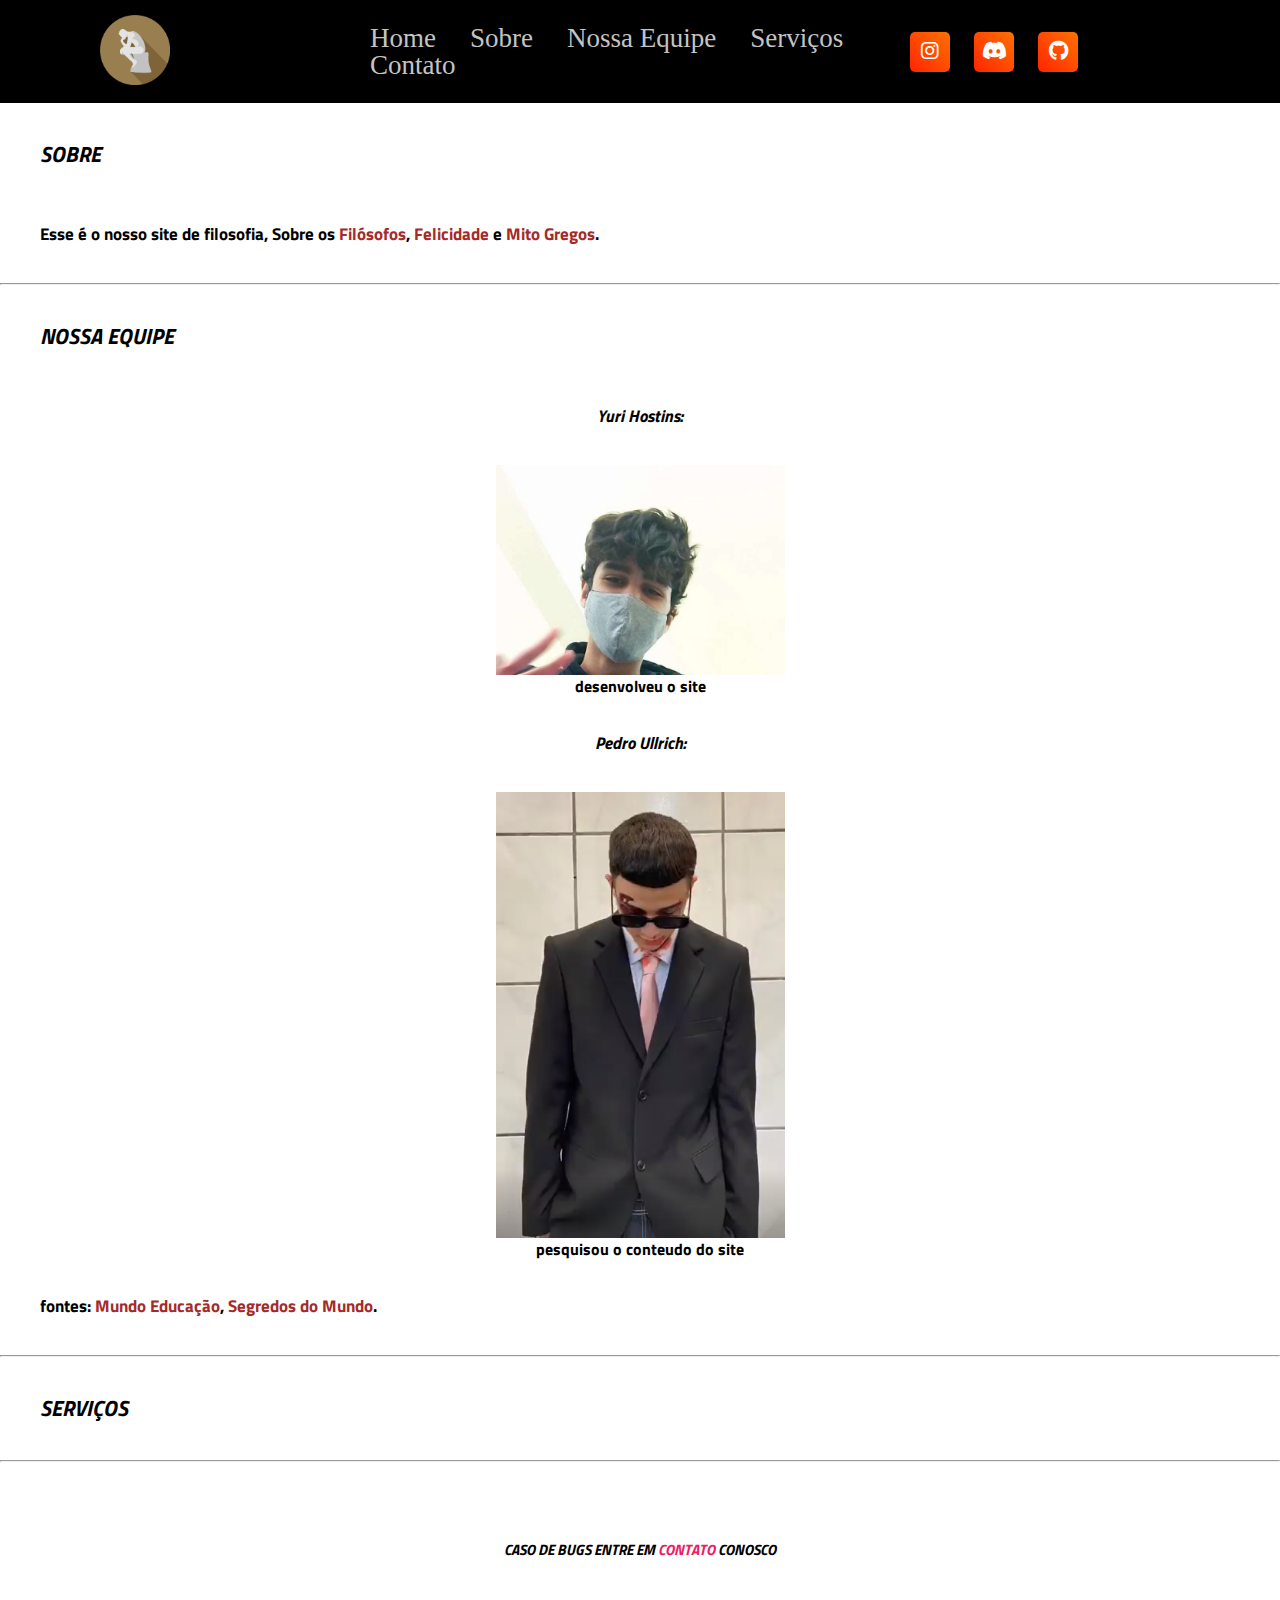
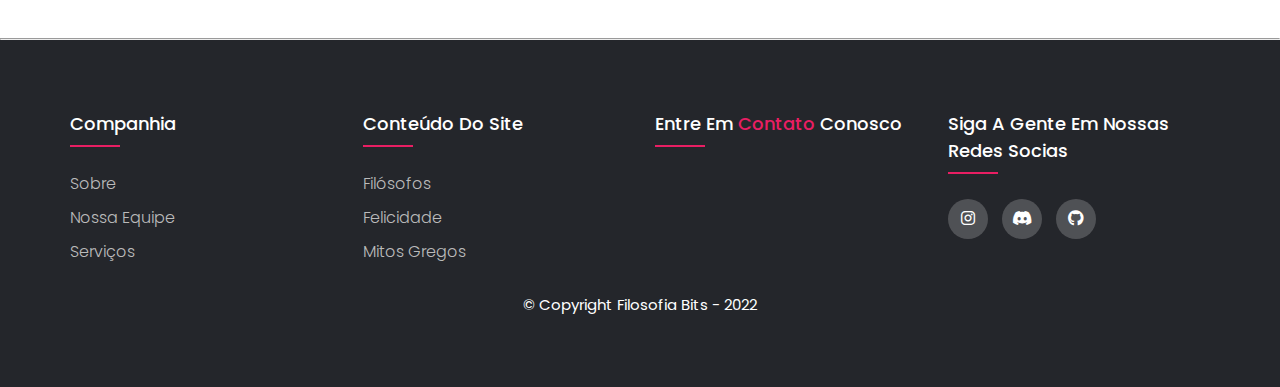
==== Filosofia Bits/html/Companhia.html @ 2c7fb13e "Add files via upload" ====
<!DOCTYPE html>
<html lang="pt-br">
    <head>
        <!--Tags Metas-->
        
        <meta charset="UTF-8">
        <meta name="viewport" content="width=device-width, initial-scale=1.0">
        <meta http-equiv="X-UA-Compatible" content="IE=edge">
		
		<!--Links-->

		<link rel="stylesheet" href="../css/loader/Preloader.css">
        <link rel="icon" type="image/x-icon" href="../img/favicon/favicon.png">
		<link rel="stylesheet" href="../css/reset.css">
        <link rel="stylesheet" href="../css/Companhia/navbar.css">
        <link rel="stylesheet" href="../css/Companhia/sobre.css">
		<link rel="stylesheet" href="../css/Companhia/equipe.css">
		<link rel="stylesheet" href="../css/Companhia/aviso.css">
        <link rel="stylesheet" href="../css/Companhia/rodape.css">
		<link rel="stylesheet" href="../css/responsivo/companhia/responsivo-navbar.css">
		<link rel="stylesheet" href="../css/back_to_top/back-top.css">
		<link href="https://fonts.googleapis.com/css?family=Montserrat&display=swap" rel="stylesheet">
		<link rel="stylesheet" href="https://cdnjs.cloudflare.com/ajax/libs/font-awesome/6.0.0/css/all.min.css">

		 <!--Título-->
		 <title>Companhia | Filosofia Bits</title>
	</head>
	<body>

        <!-- header -->

        <header class="cabecalho">
            <div class="container">
                <div class="logo"><img class="img-logo" title="logotipo da Filosofia Bits" src="../img/logo.png"></div>
                <div class="menu">
                    <nav class="navigation-navbar">
                        <a class="link-navbar" href="../index.html">home</a>
                        <a class="link-navbar" href="#sobre">sobre</a>
                        <a class="link-navbar" href="#equipe">nossa equipe</a>
                        <a class="link-navbar" href="#servicos">serviços</a>
                        <a class="link-navbar" href="contato.html">contato</a>
                    </nav>
                </div>
    
                <div class="social">
                    <button class="botao-redesocial"><a target="_blank" href="https://www.instagram.com/dev.yuri21/"><i class="fa-brands fa-instagram"></i></a></button>
                    <button title="Servidor do discord" class="botao-redesocial"><a target="_blank" href="https://discord.gg/HM6gBczgXX"><i class="fa-brands fa-discord"></i></a></button>
                    <button class="botao-redesocial"><a target="_blank" href="https://github.com/Yuri-Hostins"><i class="fa-brands fa-github"></i></a></button>
                </div>
				
					
				<section class="">
					<div id="main_contato">
						<div id="content">
				
							<span class="slide_companhia">
								<a class="link_hamburguer" href="#" onClick="openSlideMenu()">
								<i class="fas fa-bars"></i>
								</a>
								
							</span>
					
							<div id="menu" class="nav_hamburguer">
								<a href="#" class="close link_hamburguer" onClick="closeSlideMenu()">
								<i class="fas fa-times"></i>oi</a>
								<a class="link_hamburguer" href="../index.html"><strong>home</strong></a>
                        		<a class="link_hamburguer" href="Filosofos.html"><strong>filosofos</strong></a>
                        		<a class="link_hamburguer" href="felicidade.html"><strong>felicidade</strong></a>
                        		<a class="link_hamburguer" href="mitos_gregos.html"><strong>mitos gregos</strong></a>
                        		<a class="link_hamburguer" href="contato.html"><strong>contato</strong></a>
							</div>
						</div>
					</div>
				</section>	
				
				
            </div>
        </header>   

        <section id="sobre">
            <div>
                <h2 class="titulo-principal"><strong><em>Sobre</em></strong></h2>
                <p class="texto_sobre"><strong>Esse é o nosso site de filosofia, Sobre os <a class="link" href="Filosofos.html"> Filósofos</a>, <a class="link" href="felicidade.html"> Felicidade</a> e <a class="link" href="mitos_gregos.html">Mito Gregos</a>.</strong></p>
            </div>
		</section>
			
			<hr>
		<section id="equipe">
            <div>
                <h2 class="titulo-principal"><strong><em>Nossa Equipe</em></strong></h2>
				
				<div class="imagem">
					<p class="texto_equipe"><strong><em>Yuri Hostins:</em></strong></p>
					<figure>
						<img src="../img/yuri.png" width="289" alt="Yuri Hostins, Aluno do Cedup Herman Hering - 2022">
						<figcaption><strong>desenvolveu o site</strong></figcaption>
					</figure>	
				</div>


				<div class="imagem">
					<p class="texto_equipe"><strong><em>Pedro Ullrich:</em></strong></p>
					<figure>
						<img src="../img/pedro.png" alt="Pedro Ullrich, Aluno do Cedup Herman Hering - 2022">
						<figcaption><strong>pesquisou o conteudo do site</strong></figcaption>
					</figure>	
				</div>
				
				<p class="fontes"><strong>fontes: <a class="link" target="_blank" href="https://mundoeducacao.uol.com.br">Mundo Educação</a>,<a class="link" target="_blank" href="https://segredosdomundo.r7.com"> Segredos do Mundo</a>.</strong></p>

			</div>
		</section>
			
			<hr>
		
		<section id="servicos">
            <div>
                <h2 class="titulo-principal"><strong><em>Serviços</em></strong></h2>
            </div>

			<p></p>

        </section>

		<hr>
		
		<div>
			<h4 class="titulo-aviso"><strong><em>Caso de bugs entre em <a class="contato-link" href="contato.html">contato</a> conosco</em></strong></h4>
		</div>

		<hr>

        <footer class="footer">
			<div class="container-footer">
				<div class="row-footer">
					<div class="footer-col">
						<h4 class="titulo-footer">Companhia</h4>
						<ul class="list-footer">
							<li class="item-footer"><a class="link-footer" href="Companhia.html">sobre</a></li>
							<li class="item-footer"><a class="link-footer" href="Companhia.html">nossa equipe</a></li>
							<li class="item-footer"><a class="link-footer" href="Companhia.html">serviços</a></li>
						</ul>
					</div>
					<div class="footer-col">
						<h4 class="titulo-footer">Conteúdo do Site</h4>
						<ul class="list-footer">
							<li class="item-footer"><a class="link-footer" href="Filosofos.html">Filósofos</a></li>
							<li class="item-footer"><a class="link-footer" href="felicidade.html">Felicidade</a></li>
							<li class="item-footer"><a class="link-footer" href="mitos_gregos.html">Mitos Gregos</a></li>
						</ul>
					</div>
					<div class="footer-col">
						<h4 class="titulo-footer">Entre em <a class="contato-link" href="contato.html">contato</a> conosco</h4>
					</div>
					<div class="footer-col">
						<h4 class="titulo-footer">Siga a gente em nossas redes socias</h4>
						<div class="social-links">
							<a class="link-footer" target="_blank" href="https://www.instagram.com/dev.yuri21/"><i class="fab fa-instagram"></i></a>
							<a class="link-footer" target="_blank" href="https://discord.gg/HM6gBczgXX"><i class="fab fa-discord"></i></a>
							<a class="link-footer" target="_blank" href="https://github.com/Yuri-Hostins"><i class="fab fa-github"></i></a>
						</div>
					</div>
				</div>				
				<address>
					<p class="copyright">&copy; Copyright Filosofia Bits - 2022</p>
				</address>
			</div>
	   </footer>

        <!-- início do preloader -->
		
        <div id="preloader">
			<div class="inner">
			<!-- HTML DA ANIMAÇÃO MUITO LOUCA DO SEU PRELOADER! -->
			<div class="bolas">
				<div></div>
				<div></div>
				<div></div>                    
			</div>
			</div>
		</div>
		
        <!-- fim do preloader -->

        <script src="../js/navbar-companhia.js"></script>
		<script src="../js/preloader.js"></script>
    </body>
</html>
---- Filosofia Bits/css/loader/Preloader.css ----
/* ini: Preloader */
 
 #preloader {
    position:fixed;
    top:0;
    left:0;
    right:0;
    bottom:0;
    background-color:#F27620; /* cor do background que vai ocupar o body */
    z-index:999; /* z-index para jogar para frente e sobrepor tudo */
}

#preloader .inner {
    position: absolute;
    top: 50%; /* centralizar a parte interna do preload (onde fica a animação)*/
    left: 50%;
    transform: translate(-50%, -50%);  
}

.bolas > div {
  display: inline-block;
  background-color: #fff;
  width: 25px;
  height: 25px;
  border-radius: 100%;
  margin: 3px;
  -webkit-animation-fill-mode: both;
  animation-fill-mode: both;
  animation-name: animarBola;
  animation-timing-function: linear;
  animation-iteration-count: infinite;
}

.bolas > div:nth-child(1) {
    animation-duration:0.75s ;
    animation-delay: 0;
}

.bolas > div:nth-child(2) {
    animation-duration: 0.75s ;
    animation-delay: 0.12s;
}

.bolas > div:nth-child(3) {
    animation-duration: 0.75s  ;
    animation-delay: 0.24s;
}
 
@keyframes animarBola {
  0% {
    -webkit-transform: scale(1);
    transform: scale(1);
    opacity: 1;
  }
  16% {
    -webkit-transform: scale(0.1);
    transform: scale(0.1);
    opacity: 0.7;
  }
  33% {
    -webkit-transform: scale(1);
    transform: scale(1);
    opacity: 1; 
  } 
}
/* end: Preloader */
---- Filosofia Bits/css/Companhia/navbar.css ----
@import url('https://fonts.googleapis.com/css2?family=Titillium+Web:wght@200;300&display=swap');

*{
    margin: 0;
    padding: 0;
    box-sizing: border-box;
    font-family: 'Titillium Web', sans-serif;
}

html{
    scroll-behavior: smooth;
}

.container{
    max-width: 1080px;
    margin: 0 auto;
    display: flex;
    align-items: center;
}

.container1{ 
    max-width: 1080px;
    margin: 0 auto;
}

.cabecalho {
    background-color: black;
    width: 100%;
    padding: 15px 4%;
    position: sticky;
    top: 0;
    z-index: 9999;
}

.logo{
    width: 25%;
}

.logo .img-logo{
    width: 70px;
    cursor: pointer;
}

.menu{
    width: 50%;
    text-transform: capitalize;
}

.menu .navigation-navbar .link-navbar{
    color: #c4c4c4;
    text-decoration: none;
    font-size: 27px;
    padding-right: 30px;
    padding-bottom: 8px;
    position: relative;
}

.menu .navigation-navbar .link-navbar::after{
    content: "";
    width: 0px;
    height: 4px;
    background-image: linear-gradient(45deg , #FF2500, #FF7100);
    position: absolute;
    bottom: 0;
    left: 0;
    transition: width 0.5s;
}

.menu .navigation-navbar .link-navbar:hover::after{
    width: 30px;
}

.menu .navigation-navbar .link-navbar:hover{
    color: #ffffff;
}

.social{
    width: 25%;
}

.social .botao-redesocial{
    width: 40px;
    height: 40px;
    margin-right: 20px;
    border: 0;
    cursor: pointer;
    background-image: linear-gradient(45deg , #FF2500, #FF7100);
    border-radius: 5px;
    transition: transform 0.5s;
}

.social .botao-redesocial i{
    font-size: 20px;
    text-align: center;
    color: #ffffff;
}

.social .botao-redesocial:hover{
    transform: scale(0.9);
}

#menu-mobile{
    background-color: #1111119f;
    backdrop-filter: blur(10px);
    position: absolute;
    top: 77px;
    right: 0;
    width: 100%;
    height: 0;
    visibility: hidden;
    z-index: 1000;
    transition: 0.5s;
    overflow: hidden;
}

#menu-mobile nav a{
    display: block;
    color: #ffffff;
    padding: 20px 30px;
    font-size: 20px;
    text-decoration: none;
}

#menu-mobile nav a:hover{
    background-color: #383838;
}

#btn-menu,
#btn-menu-close{
    color: #ffffff;
    font-size: 30px;
    cursor: pointer;
    display: none;
}

#content {
    display: none;
}
---- Filosofia Bits/css/Companhia/sobre.css ----
.titulo-principal {
    margin: 20px;
    padding: 20px;
    text-transform: uppercase;
    font-size: 22px;
}

.texto_sobre {
    padding: 20px;
    margin: 20px;
    font-size: 17px;
}

.link {
    text-decoration: none;
    color: #a52a2a;
    transition: ease-in-out 1.0s;
}

.link:hover {
    color: #37cc27;
    transition: ease-in-out .9s;
}
---- Filosofia Bits/css/Companhia/equipe.css ----
.texto_equipe {
    padding: 20px;
    margin: 20px;
    font-size: 17px;
}

.imagem {
    text-align: center;
}

.fontes {
    padding: 20px;
    margin: 20px;
    font-size: 17px;
}
---- Filosofia Bits/css/Companhia/aviso.css ----
.titulo-aviso {
    margin: 40px;
    padding: 40px;
    text-transform: uppercase;
    text-align: center;
    font-size: 15px;
}
---- Filosofia Bits/css/Companhia/rodape.css ----
@import url('https://fonts.googleapis.com/css2?family=Poppins:wght@300;400;500;600;700&display=swap');

*{
	margin:0;
	padding:0;		
}
.container-footer{
	max-width: 1170px;
	margin:auto;
}
.row-footer{
	display: flex;
	flex-wrap: wrap;
}
.list-footer{
	list-style: none; 
}
.footer{
	background-color: #24262b;
    padding: 70px 0;
    box-sizing: border-box;
    font-family: 'Poppins', sans-serif;
    line-height: 1.5;
}
.footer-col{
   width: 25%;
   padding: 0 15px;
}
.footer-col .titulo-footer{
	font-size: 18px;
	color: #ffffff;
	text-transform: capitalize;
	margin-bottom: 35px;
	font-weight: 500;
	position: relative;
}
.footer-col .titulo-footer::before{
	content: '';
	position: absolute;
	left:0;
	bottom: -10px;
	background-color: #e91e63;
	height: 2px;
	box-sizing: border-box;
	width: 50px;
}

.footer-col .titulo-footer2::before{
	content: '';
	position: absolute;
	left:0;
	bottom: -10px;
	background-color: #e91e63;
	height: 2px;
	box-sizing: border-box;
	width: 560px;
}

.footer-col .list-footer .item-footer:not(:last-child){
	margin-bottom: 10px;
}
.footer-col .list-footer .item-footer .link-footer{
	font-size: 16px;
	text-transform: capitalize;
	color: #ffffff;
	text-decoration: none;
	font-weight: 300;
	color: #bbbbbb;
	display: block;
	transition: all 0.3s ease;
}
.footer-col .list-footer .item-footer .link-footer:hover{
	color: #ffffff;
	padding-left: 8px;
}
.footer-col .social-links .link-footer{
	display: inline-block;
	height: 40px;
	width: 40px;
	background-color: rgba(255,255,255,0.2);
	margin:0 10px 10px 0;
	text-align: center;
	line-height: 40px;
	border-radius: 50%;
	color: #ffffff;
	transition: all 0.5s ease;	
}
.footer-col .social-links .link-footer:hover{
	color: #24262b;
	background-color: #ffffff;
}

.contato-link {
    color: #e91e63;
    text-decoration: none;
	
}

.contato-link:hover {
	text-decoration: underline;
}

.copyright {
	color: #fff;
	font-size: 15px;
	margin: 30px 0 0;
    text-align: center;
}

/*responsive*/
@media(max-width: 767px){
  .footer-col{
    width: 50%;
    margin-bottom: 30px;
    font-size: 22px;
}
}
@media(max-width: 574px){
  .footer-col{
    width: 100%;
}
}
---- Filosofia Bits/css/responsivo/companhia/responsivo-navbar.css ----
@media screen and (max-width: 414px) {
    .menu,
    .social{
        display: none;
    }

    .logo{
        width: 100%;
    }

    #btn-menu,
    #menu-mobile{
        display: block;
    }

    #menu-mobile.active{
        height: calc(100vh - 77px);
        visibility: visible;
    }

    .nav-hamburguer {
      height: 100%;
      width: 100%;
      position: fixed;
      z-index: 1;
      top: 0;
      left: 0;
      background-color: #111;
      overflow-x: hidden;
      padding-top: 60px;
      transition: 0.7s;
    }
    
    .nav-hamburguer .link_hamburguer {
      display: block;
      padding: 10px 30px;
      text-align: center;
      text-decoration: none;
      margin: 30px;
      color: #ccc;
      font-size: 25px;
    }
    
    #main-companhia {
      width: 100%;
      height: 100vh;
      background-position: center;
      background-size: cover;
      margin-bottom: 10px;
    }

    #content {
      padding: 20px;
      transition: margin-left 0.7s;
      overflow: hidden;
    }


    .nav-hamburguer .link_hamburguer:hover {
      color: #fff;
      transition: 0.4s;
    }
    
    .nav-hamburguer .close {
      position: absolute;
      top: 0;
      right: 22px;
      margin-left: 50px;
      font-size: 30px;
    }
    
    .slide-companhia .link_hamburguer {
      color: #fff;
      font-size: 36px;
    }

     
}
---- Filosofia Bits/css/back_to_top/back-top.css ----
html,
body {
    scroll-behavior: smooth;
}

#btn-top {
  position: fixed;
  bottom: 50px;
  right: 20px;
  width: 50px;
  height: 50px;
  background-color: rgba(255, 0, 0, 0.5);
  border-radius: 50%;
  display: flex;
  flex-direction: row;
  align-items: center;
  justify-content: center;
  cursor: pointer;
  transition: ease-in-out 1.0s
}

#btn-top:hover {
  background-color: rgba(255, 0, 0);
  transition: ease-in-out .9s
}

.arrow {
  border: solid #000000;
  border-width: 0 7px 7px 0;
  padding: 5px;
  display: inline-block;
}

.up {
  transform: rotate(-135deg);
  -webkit-transform: rotate(-135deg);
}
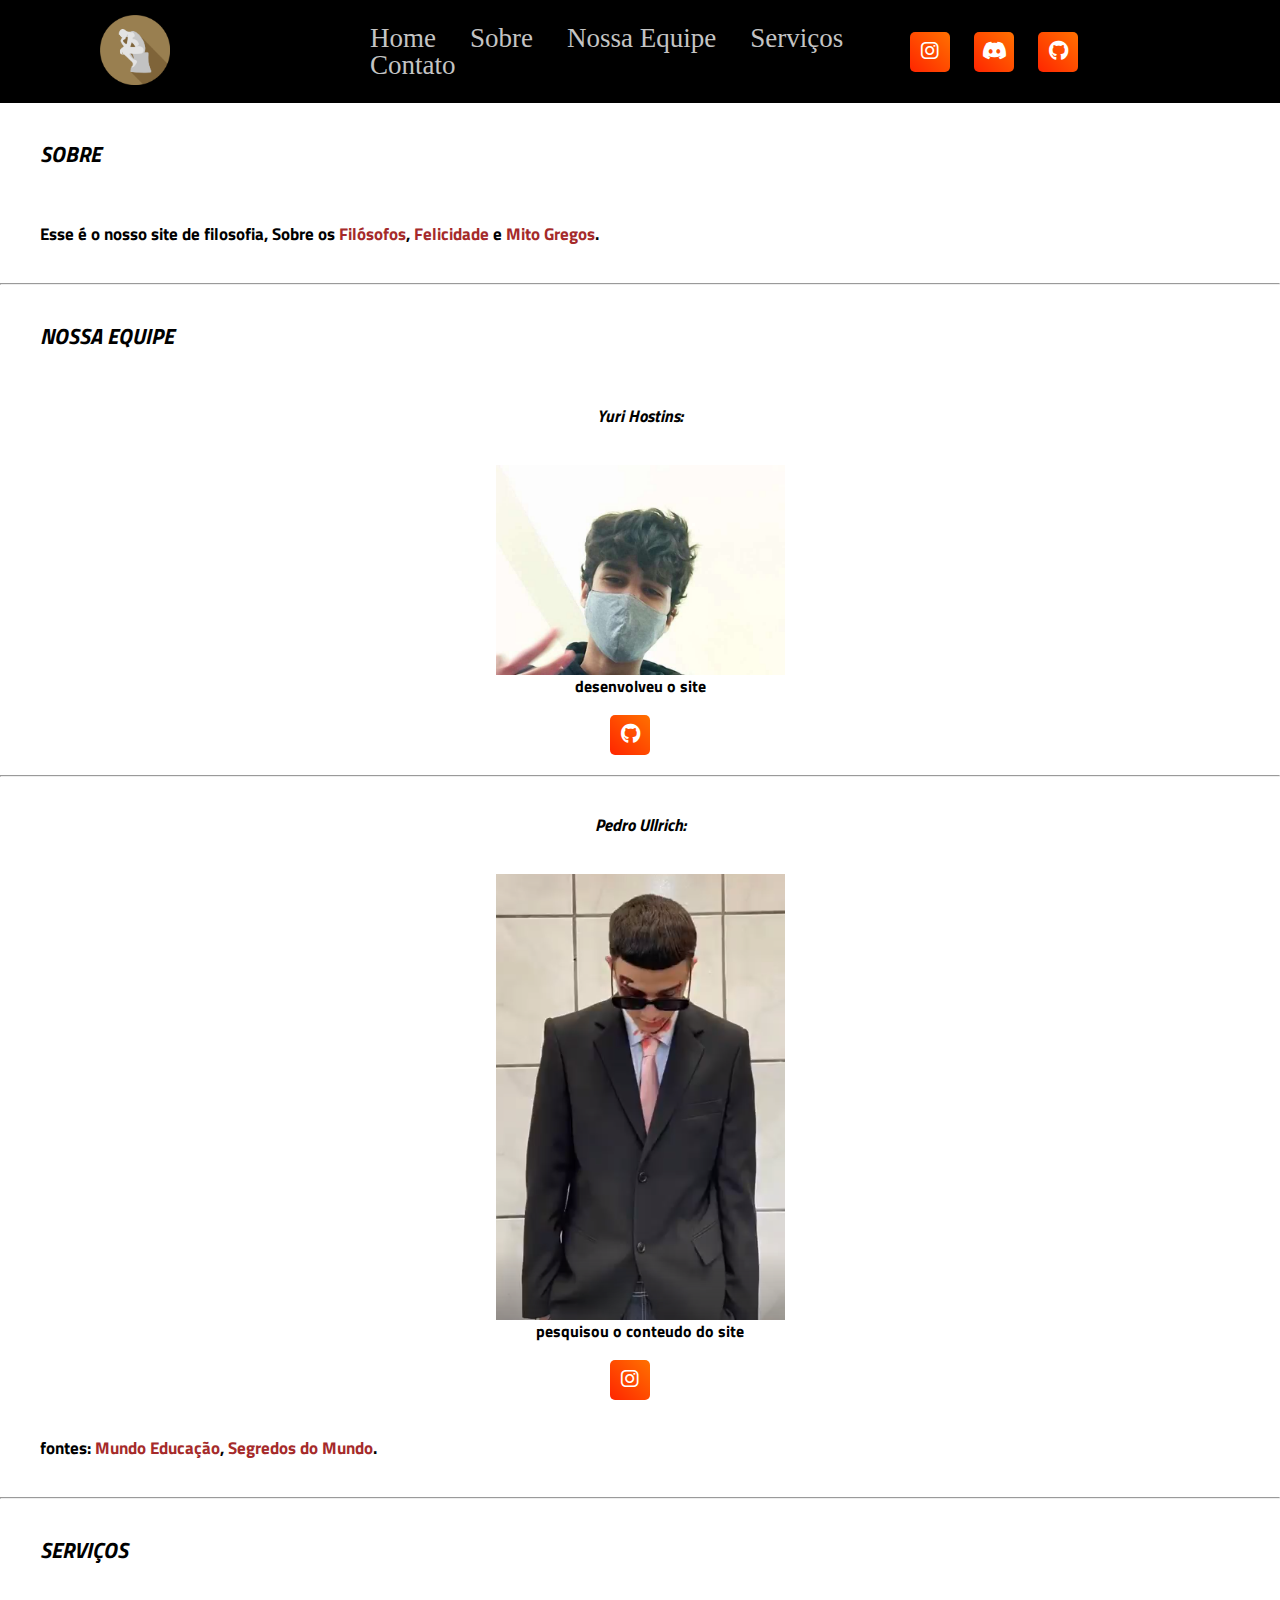
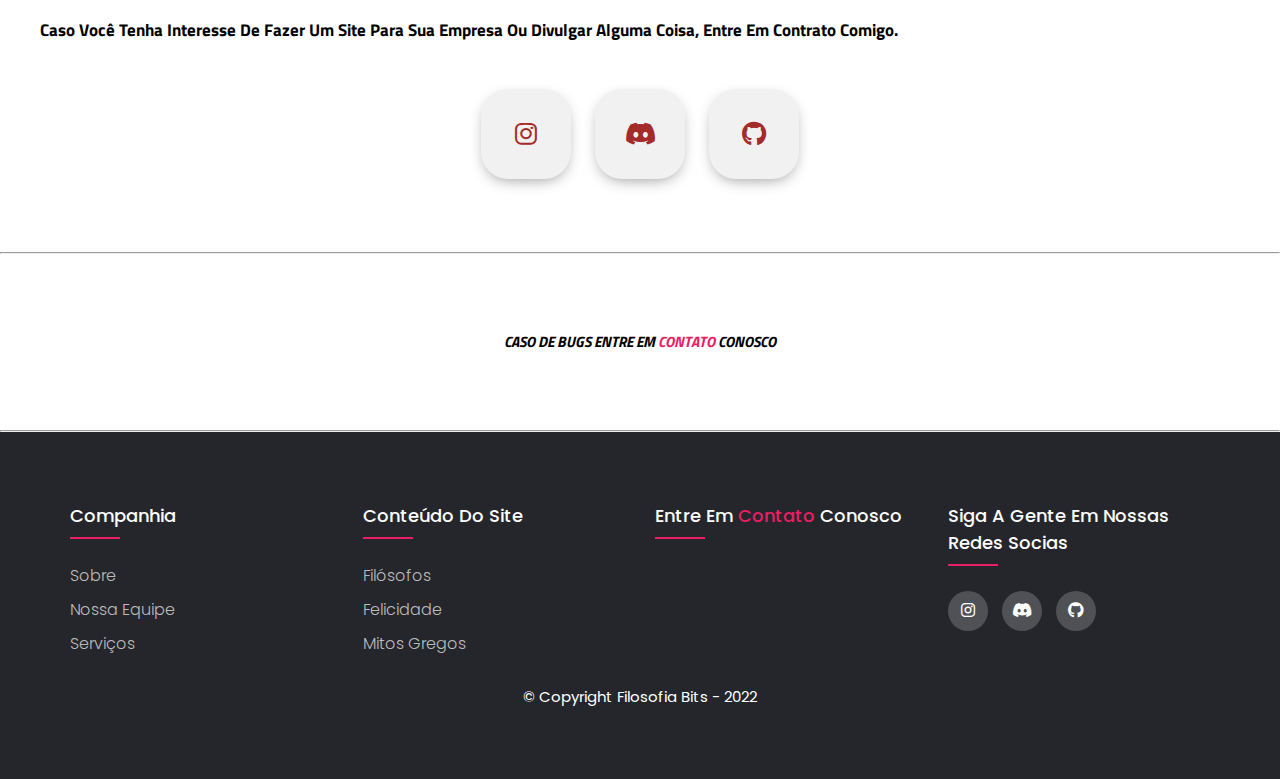
==== commit dd60b6f2: "Add files via upload" ====
--- a/Filosofia Bits/html/Companhia.html
+++ b/Filosofia Bits/html/Companhia.html
@@ -17,7 +17,9 @@
 		<link rel="stylesheet" href="../css/Companhia/equipe.css">
 		<link rel="stylesheet" href="../css/Companhia/aviso.css">
         <link rel="stylesheet" href="../css/Companhia/rodape.css">
+		<link rel="stylesheet" href="../css/Companhia/servicos.css">
 		<link rel="stylesheet" href="../css/responsivo/companhia/responsivo-navbar.css">
+		<link rel="stylesheet" href="../css/responsivo/companhia/responsivo-servicos.css">
 		<link rel="stylesheet" href="../css/back_to_top/back-top.css">
 		<link href="https://fonts.googleapis.com/css?family=Montserrat&display=swap" rel="stylesheet">
 		<link rel="stylesheet" href="https://cdnjs.cloudflare.com/ajax/libs/font-awesome/6.0.0/css/all.min.css">
@@ -49,25 +51,25 @@
                 </div>
 				
 					
-				<section class="">
-					<div id="main_contato">
+				<section>
+					<div>
 						<div id="content">
 				
-							<span class="slide_companhia">
-								<a class="link_hamburguer" href="#" onClick="openSlideMenu()">
+							<span class="slide_companhia slide_companhia-tablet">
+								<a class="link_hamburguer link_hamburguer-tablet" href="#" onClick="openSlideMenu()">
 								<i class="fas fa-bars"></i>
 								</a>
 								
 							</span>
 					
-							<div id="menu" class="nav_hamburguer">
-								<a href="#" class="close link_hamburguer" onClick="closeSlideMenu()">
-								<i class="fas fa-times"></i>oi</a>
-								<a class="link_hamburguer" href="../index.html"><strong>home</strong></a>
-                        		<a class="link_hamburguer" href="Filosofos.html"><strong>filosofos</strong></a>
-                        		<a class="link_hamburguer" href="felicidade.html"><strong>felicidade</strong></a>
-                        		<a class="link_hamburguer" href="mitos_gregos.html"><strong>mitos gregos</strong></a>
-                        		<a class="link_hamburguer" href="contato.html"><strong>contato</strong></a>
+							<div id="menu" class="nav_hamburguer nav_hamburguer-tablet">
+								<a href="#" class="close close-tablet link_hamburguer link_hamburguer-tablet" onClick="closeSlideMenu()">
+								<i class="fas fa-times"></i></a>
+								<a class="link_hamburguer link_hamburguer-tablet" href="../index.html"><strong>home</strong></a>
+                        		<a class="link_hamburguer link_hamburguer-tablet" href="Filosofos.html"><strong>filosofos</strong></a>
+                        		<a class="link_hamburguer link_hamburguer-tablet" href="felicidade.html"><strong>felicidade</strong></a>
+                        		<a class="link_hamburguer link_hamburguer-tablet" href="mitos_gregos.html"><strong>mitos gregos</strong></a>
+                        		<a class="link_hamburguer link_hamburguer-tablet" href="contato.html"><strong>contato</strong></a>
 							</div>
 						</div>
 					</div>
@@ -79,34 +81,45 @@
 
         <section id="sobre">
             <div>
-                <h2 class="titulo-principal"><strong><em>Sobre</em></strong></h2>
-                <p class="texto_sobre"><strong>Esse é o nosso site de filosofia, Sobre os <a class="link" href="Filosofos.html"> Filósofos</a>, <a class="link" href="felicidade.html"> Felicidade</a> e <a class="link" href="mitos_gregos.html">Mito Gregos</a>.</strong></p>
+                <h2 class="titulo-principal titulo-principal-tablet"><strong><em>Sobre</em></strong></h2>
+                <p class="texto_sobre texto_sobre-tablet"><strong>Esse é o nosso site de filosofia, Sobre os <a class="link" href="Filosofos.html"> Filósofos</a>, <a class="link" href="felicidade.html"> Felicidade</a> e <a class="link" href="mitos_gregos.html">Mito Gregos</a>.</strong></p>
             </div>
 		</section>
 			
 			<hr>
 		<section id="equipe">
             <div>
-                <h2 class="titulo-principal"><strong><em>Nossa Equipe</em></strong></h2>
-				
-				<div class="imagem">
-					<p class="texto_equipe"><strong><em>Yuri Hostins:</em></strong></p>
+                <h2 class="titulo-principal titulo-principal-tablet"><strong><em>Nossa Equipe</em></strong></h2>
+				
+				<section class="imagem">
+					<p class="texto_equipe texto_equipe-tablet"><strong><em>Yuri Hostins:</em></strong></p>
 					<figure>
 						<img src="../img/yuri.png" width="289" alt="Yuri Hostins, Aluno do Cedup Herman Hering - 2022">
-						<figcaption><strong>desenvolveu o site</strong></figcaption>
+						<figcaption class="figcaption-tablet"><strong>desenvolveu o site</strong></figcaption>
 					</figure>	
-				</div>
-
-
-				<div class="imagem">
-					<p class="texto_equipe"><strong><em>Pedro Ullrich:</em></strong></p>
+				
+				
+					<div id="social-servicos">
+                    	<button class="botao-redesocial"><a title="GitHub do Yuri" target="_blank" href="https://www.instagram.com/047_predo/"><i class="fa-brands fa-github"></i></a></button>
+               	 	</div>
+				</section>
+
+				<hr>
+
+				<section class="imagem">
+					<p class="texto_equipe texto_equipe-tablet"><strong><em>Pedro</a> Ullrich:</em></strong></p>
 					<figure>
 						<img src="../img/pedro.png" alt="Pedro Ullrich, Aluno do Cedup Herman Hering - 2022">
-						<figcaption><strong>pesquisou o conteudo do site</strong></figcaption>
+						<figcaption class="figcaption-tablet"><strong>pesquisou o conteudo do site</strong></figcaption>
 					</figure>	
-				</div>
-				
-				<p class="fontes"><strong>fontes: <a class="link" target="_blank" href="https://mundoeducacao.uol.com.br">Mundo Educação</a>,<a class="link" target="_blank" href="https://segredosdomundo.r7.com"> Segredos do Mundo</a>.</strong></p>
+				
+				
+					<div class="social-servicos">
+                    	<button class="botao-redesocial"><a title="instagram do Pedro" target="_blank" href="https://www.instagram.com/047_predo/"><i class="fa-brands fa-instagram"></i></a></button>
+               	 	</div>
+				</section>
+
+				<p class="fontes fontes-tablet"><strong>fontes: <a class="link" target="_blank" href="https://mundoeducacao.uol.com.br">Mundo Educação</a>,<a class="link" target="_blank" href="https://segredosdomundo.r7.com"> Segredos do Mundo</a>.</strong></p>
 
 			</div>
 		</section>
@@ -115,17 +128,29 @@
 		
 		<section id="servicos">
             <div>
-                <h2 class="titulo-principal"><strong><em>Serviços</em></strong></h2>
+                <h2 class="titulo-principal titulo-principal-tablet"><strong><em>Serviços</em></strong></h2>
             </div>
 
-			<p></p>
+			<div>
+				<p class="texto_servicos texto_servicos-tablet"><strong>caso você tenha interesse de fazer um site para sua empresa ou divulgar alguma coisa, entre em contrato comigo.</strong></p>
+			</div>
+
+			
+
+			<div class="page">
+				<div class="icon">
+					<a class="btn" target="_blank" href="https://www.instagram.com/dev.yuri21/"><i class="fab fa-instagram botao_rede-mobile botao_rede-tablet"></i></a>
+					<a class="btn" target="_blank" href="https://discord.gg/HM6gBczgXX"><i class="fab fa-discord botao_rede-mobile botao_rede-tablet"></i></a>
+					<a class="btn" target="_blank" href="https://github.com/Yuri-Hostins"><i class="fa-brands fa-github botao_rede-mobile botao_rede-tablet"></i></a>
+				</div>
+			</div>
 
         </section>
 
 		<hr>
 		
 		<div>
-			<h4 class="titulo-aviso"><strong><em>Caso de bugs entre em <a class="contato-link" href="contato.html">contato</a> conosco</em></strong></h4>
+			<h4 class="titulo-aviso titulo-aviso-tablet"><strong><em>Caso de bugs entre em <a class="contato-link" href="contato.html">contato</a> conosco</em></strong></h4>
 		</div>
 
 		<hr>
@@ -157,7 +182,7 @@
 						<div class="social-links">
 							<a class="link-footer" target="_blank" href="https://www.instagram.com/dev.yuri21/"><i class="fab fa-instagram"></i></a>
 							<a class="link-footer" target="_blank" href="https://discord.gg/HM6gBczgXX"><i class="fab fa-discord"></i></a>
-							<a class="link-footer" target="_blank" href="https://github.com/Yuri-Hostins"><i class="fab fa-github"></i></a>
+							<a class="link-footer" target="_blank" href="https://github.com/Yuri-Hostins"><i class="fa-brands fa-github"></i></a>
 						</div>
 					</div>
 				</div>				
--- a/Filosofia Bits/css/Companhia/navbar.css
+++ b/Filosofia Bits/css/Companhia/navbar.css
@@ -136,4 +136,3 @@
 #content {
     display: none;
 }
-
--- a/Filosofia Bits/css/Companhia/equipe.css
+++ b/Filosofia Bits/css/Companhia/equipe.css
@@ -12,4 +12,71 @@
     padding: 20px;
     margin: 20px;
     font-size: 17px;
+}
+
+/* botões rede-sociais */
+
+.social-servicos .botao-redesocial{
+    width: 40px;
+    height: 40px;
+    margin-right: 20px;
+    border: 0;
+    cursor: pointer;
+    background-image: linear-gradient(45deg , #FF2500, #FF7100);
+    border-radius: 5px;
+    transition: transform 0.5s;
+    
+}
+    
+.social-servicos .botao-redesocial i{
+    font-size: 20px;
+    text-align: center;
+    color: #ffffff;
+}
+    
+.social-servicos {
+    padding-top: 20px;
+}
+
+.social-servicos .botao-redesocial:hover{
+    transform: scale(0.9);
+}
+
+
+
+
+
+
+
+
+
+
+
+
+
+
+#social-servicos .botao-redesocial{
+    width: 40px;
+    height: 40px;
+    margin-right: 20px;
+    border: 0;
+    cursor: pointer;
+    background-image: linear-gradient(45deg , #FF2500, #FF7100);
+    border-radius: 5px;
+    transition: transform 0.5s;
+    
+}
+    
+#social-servicos .botao-redesocial i{
+    font-size: 20px;
+    text-align: center;
+    color: #ffffff;
+}
+    
+#social-servicos {
+    padding: 20px;
+}
+
+#social-servicos .botao-redesocial:hover{
+    transform: scale(0.9);
 }--- a/Filosofia Bits/css/Companhia/servicos.css
+++ b/Filosofia Bits/css/Companhia/servicos.css
@@ -0,0 +1,86 @@
+.texto_servicos {
+    padding: 20px;
+    margin: 20px;
+    font-size: 17px;
+    text-transform: capitalize;
+}
+
+/* Menu Redes Socias */
+
+body{
+    margin: 0;
+    padding: 0;
+}
+.page{
+    display: flex;
+    flex-direction: column;
+    text-align: center;
+}
+
+.icon{
+    width: 100%;
+    padding-bottom: 30px;
+    margin-bottom: 30px;
+}
+
+.btn{
+    display: inline-block;
+    width: 90px;
+    height: 90px;
+    background-color: #f1f1f1;
+    margin: 10px;
+    border-radius: 30%;
+    position: relative; 
+    box-shadow: 0 5px 15px -5px #00000070;
+    color: #a52a2a;
+    overflow: hidden;
+}
+
+.btn i{
+    line-height: 90px;
+    font-size: 25px;
+    transition: 0.2s linear;
+}
+
+.btn:hover i{
+    transform: scale(1.4);
+    color: #f1f1f1;
+}
+
+.btn::before{
+    content: '';
+    position: absolute;
+    width: 120%;
+    height: 120%;
+    transform: rotate(45deg);
+    left: -110%;
+    top: 90%;
+    background: #29991d;   
+}
+
+.btn:hover::before{
+    animation: botao-redesocias 0.7s 1;
+    top: -10%;
+    left: -10%;
+}
+
+@keyframes botao-redesocias{
+    0%{
+       left: -110%;
+       top: 90%;
+    }50%{
+        left: 10%;
+        top: -30%;
+    }
+    100%{
+         top: -10%;
+         left: -10%;
+    }
+}
+
+.botao_rede-mobile {
+    display: none;
+}
+
+
+
--- a/Filosofia Bits/css/responsivo/companhia/responsivo-navbar.css
+++ b/Filosofia Bits/css/responsivo/companhia/responsivo-navbar.css
@@ -1,3 +1,5 @@
+/*parte mobile */
+
 @media screen and (max-width: 414px) {
     .menu,
     .social{
@@ -18,7 +20,7 @@
         visibility: visible;
     }
 
-    .nav-hamburguer {
+    .nav_hamburguer {
       height: 100%;
       width: 100%;
       position: fixed;
@@ -31,7 +33,7 @@
       transition: 0.7s;
     }
     
-    .nav-hamburguer .link_hamburguer {
+    .nav_hamburguer .link_hamburguer {
       display: block;
       padding: 10px 30px;
       text-align: center;
@@ -41,27 +43,24 @@
       font-size: 25px;
     }
     
-    #main-companhia {
-      width: 100%;
-      height: 100vh;
-      background-position: center;
-      background-size: cover;
-      margin-bottom: 10px;
-    }
-
     #content {
       padding: 20px;
       transition: margin-left 0.7s;
       overflow: hidden;
+      display: block;
     }
 
+    i {
+      color: #fff;
+      font-size: 22px;
+    }
 
-    .nav-hamburguer .link_hamburguer:hover {
+    .nav_hamburguer .link_hamburguer:hover {
       color: #fff;
       transition: 0.4s;
     }
     
-    .nav-hamburguer .close {
+    .nav_hamburguer .close {
       position: absolute;
       top: 0;
       right: 22px;
@@ -73,6 +72,110 @@
       color: #fff;
       font-size: 36px;
     }
+    
+    
+}
 
-     
-}+/* parte tablet */
+
+@media screen and (max-width: 949px) {
+    .menu,
+    .social{
+        display: none;
+    }
+
+    .logo{
+        width: 100%;
+    }
+
+    #btn-menu,
+    #menu-mobile{
+        display: block;
+    }
+
+    #menu-mobile.active{
+        height: calc(100vh - 77px);
+        visibility: visible;
+    }
+
+    .nav_hamburguer-tablet {
+      height: 100%;
+      width: 100%;
+      position: fixed;
+      z-index: 1;
+      top: 0;
+      left: 0;
+      background-color: #111;
+      overflow-x: hidden;
+      padding-top: 60px;
+      transition: 0.7s;
+      display: block;
+    }
+    
+    .nav_hamburguer-tablet .link_hamburguer-tablet {
+      display: block;
+      padding: 10px 30px;
+      text-align: center;
+      text-decoration: none;
+      margin: 30px;
+      color: #ccc;
+      font-size: 25px;
+      display: block;
+    }
+
+    #content {
+      padding: 20px;
+      transition: margin-left 0.7s;
+      overflow: hidden;
+      display: block;
+    }
+
+    i {
+      color: #fff;
+      font-size: 22px;
+    }
+
+    .nav_hamburguer-tablet .link_hamburguer-tablet:hover {
+      color: #fff;
+      transition: 0.4s;
+    }
+    
+    .nav_hamburguer-tablet .close-tablet {
+      position: absolute;
+      top: 0;
+      right: 22px;
+      margin-left: 50px;
+      font-size: 30px;
+       display: block;
+    }
+    
+    .slide-companhia-tablet .link_hamburguer-tablet {
+      color: #fff;
+      font-size: 36px;
+    }
+    
+    .titulo-principal-tablet {
+      font-size: 30px;
+    }
+
+    .texto_sobre-tablet {
+      font-size: 26px;
+    }
+
+    .texto_equipe-tablet {
+      font-size: 26px;
+    }
+
+    .fontes-tablet{
+      font-size: 23px;
+    }
+
+    .figcaption-tablet {
+      font-size: 24px;
+    }
+
+    .titulo-aviso-tablet {
+      font-size: 26px;
+    }
+}
+
--- a/Filosofia Bits/css/responsivo/companhia/responsivo-servicos.css
+++ b/Filosofia Bits/css/responsivo/companhia/responsivo-servicos.css
@@ -0,0 +1,24 @@
+/*parte mobile */
+
+@media screen and (max-width: 414px) {
+    .botao_rede-mobile {
+        color: #a52a2a;
+        display: block;
+    }
+
+    .icon {
+        padding-bottom: 20px;
+        margin-bottom: 20px;
+    }
+
+    
+}   
+/* parte tablet */
+
+@media screen and (max-width: 949px) {
+    
+    .botao_rede-tablet {
+        color: #a52a2a;
+        display: block;
+    }
+}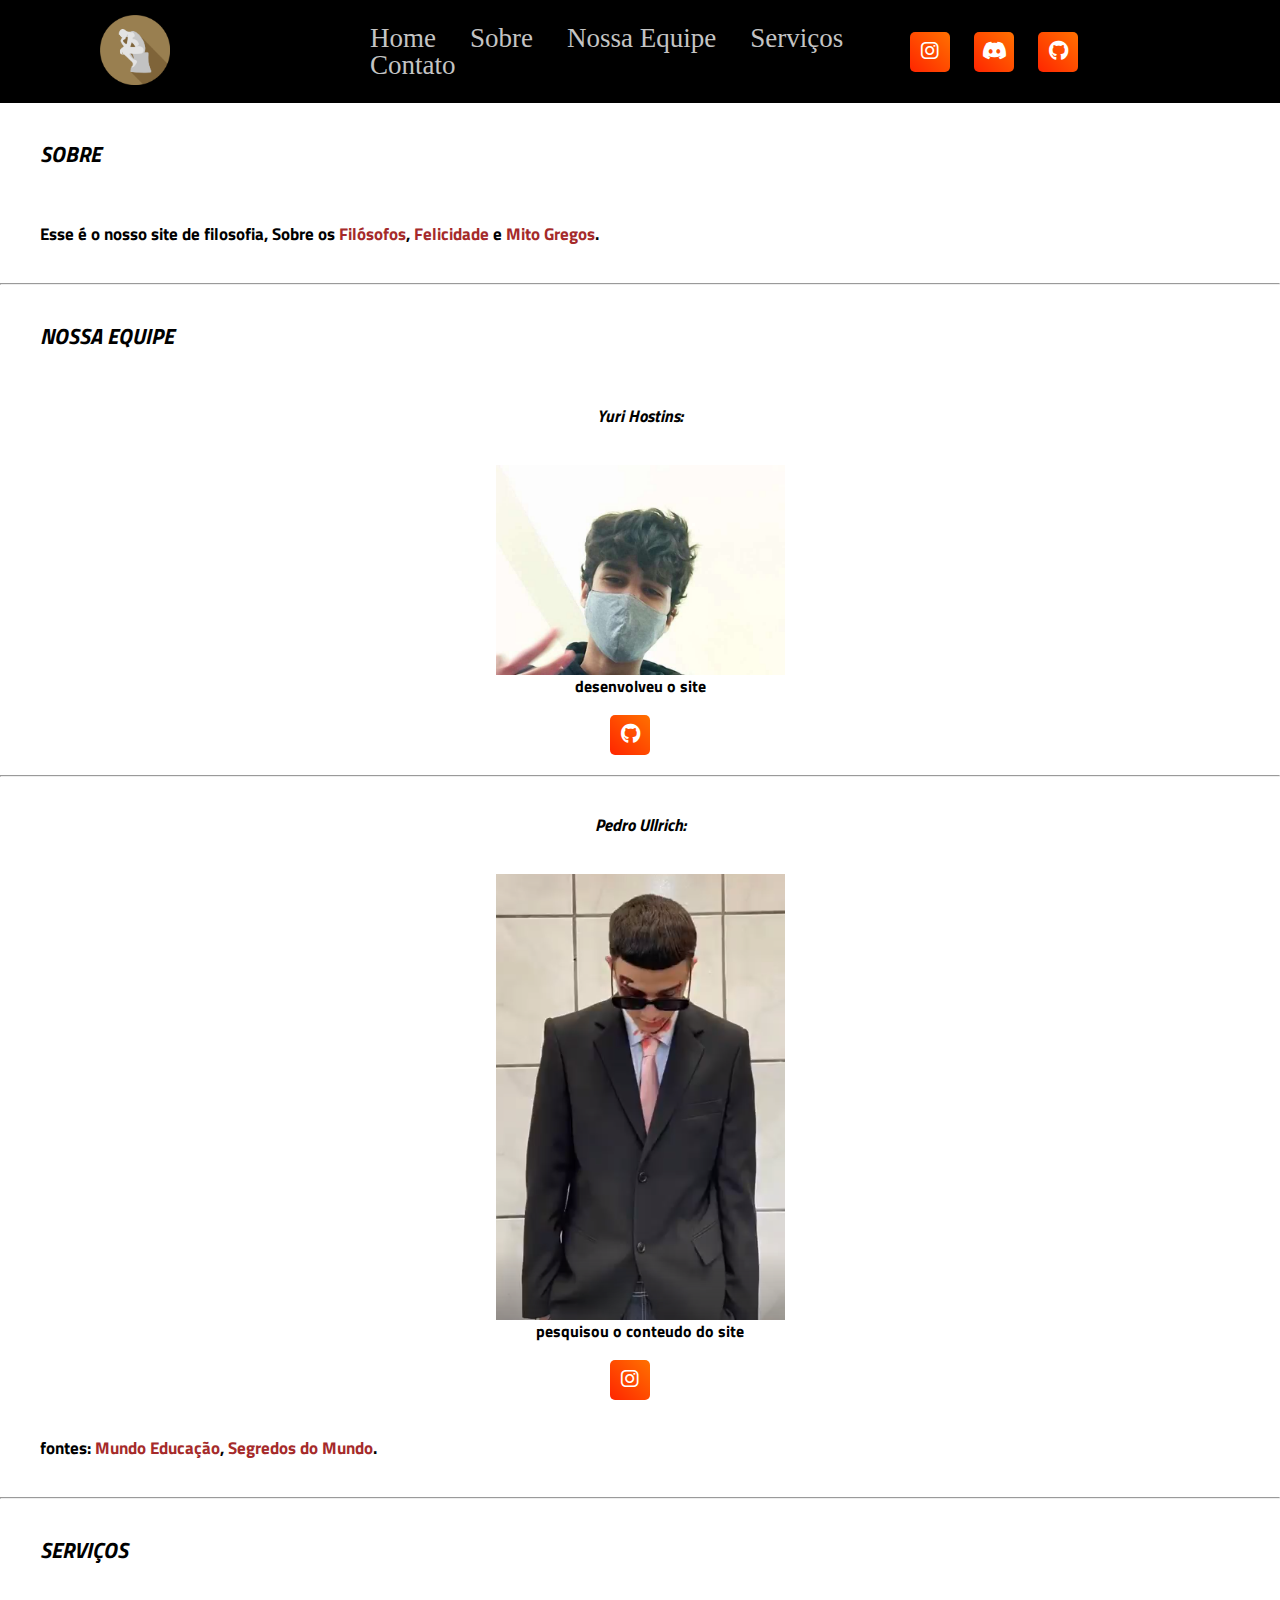
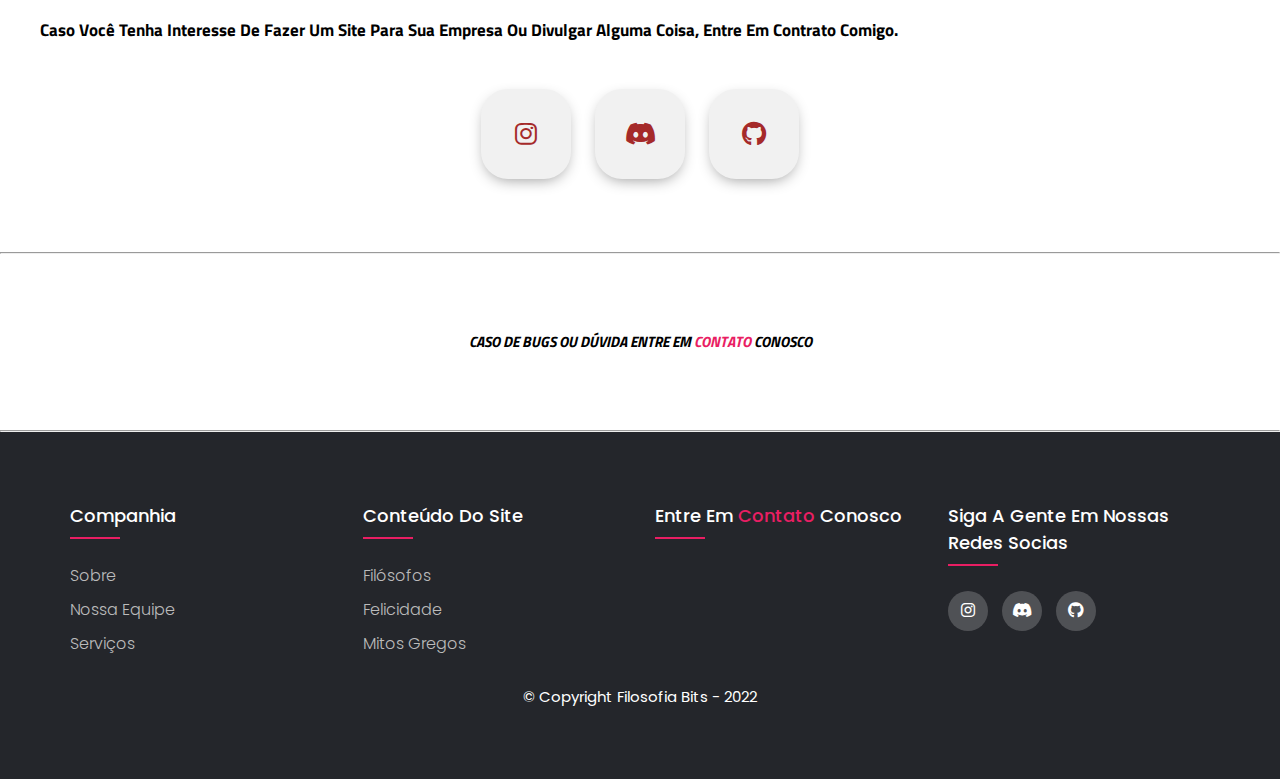
==== commit f6d55704: "Add files via upload" ====
--- a/Filosofia Bits/html/Companhia.html
+++ b/Filosofia Bits/html/Companhia.html
@@ -150,10 +150,12 @@
 		<hr>
 		
 		<div>
-			<h4 class="titulo-aviso titulo-aviso-tablet"><strong><em>Caso de bugs entre em <a class="contato-link" href="contato.html">contato</a> conosco</em></strong></h4>
+			<h4 class="titulo-aviso titulo-aviso-tablet"><strong><em>Caso de bugs ou dúvida entre em <a class="contato-link" href="contato.html">contato</a> conosco</em></strong></h4>
 		</div>
 
 		<hr>
+
+
 
         <footer class="footer">
 			<div class="container-footer">
--- a/Filosofia Bits/css/responsivo/companhia/responsivo-navbar.css
+++ b/Filosofia Bits/css/responsivo/companhia/responsivo-navbar.css
@@ -179,3 +179,36 @@
     }
 }
 
+/* parte desktop */ 
+
+@media screen and (min-width: 1440px) {
+    
+    .titulo-principal {
+      font-size: 27px;
+    }
+
+    .texto_sobre {
+      font-size: 24px;
+    }
+
+    .texto_equipe {
+      font-size: 24px;
+    }
+
+    figcaption {
+      font-size: 22px;
+    }
+
+    .fontes {
+      font-size: 22px
+    }
+
+    .botao-equipe {
+      line-height: 60px;
+      font-size: 20px;
+    }
+
+    .menu .navigation-navbar .link-navbar{
+      font-size: 29px;
+    }
+}--- a/Filosofia Bits/css/responsivo/companhia/responsivo-servicos.css
+++ b/Filosofia Bits/css/responsivo/companhia/responsivo-servicos.css
@@ -21,4 +21,29 @@
         color: #a52a2a;
         display: block;
     }
+}
+
+/* parte desktop */ 
+
+@media screen and (min-width: 1440px) {
+
+    #social-servicos .botao-redesocial {
+        width: 58px;
+        height: 58px;
+    }
+  
+    .social-servicos .botao-redesocial {
+        width: 58px;
+        height: 58px;
+    }
+
+    .texto_servicos {
+        font-size: 22px;
+    }
+
+    .titulo-aviso {
+        font-size: 20px;
+    }
+
+    
 }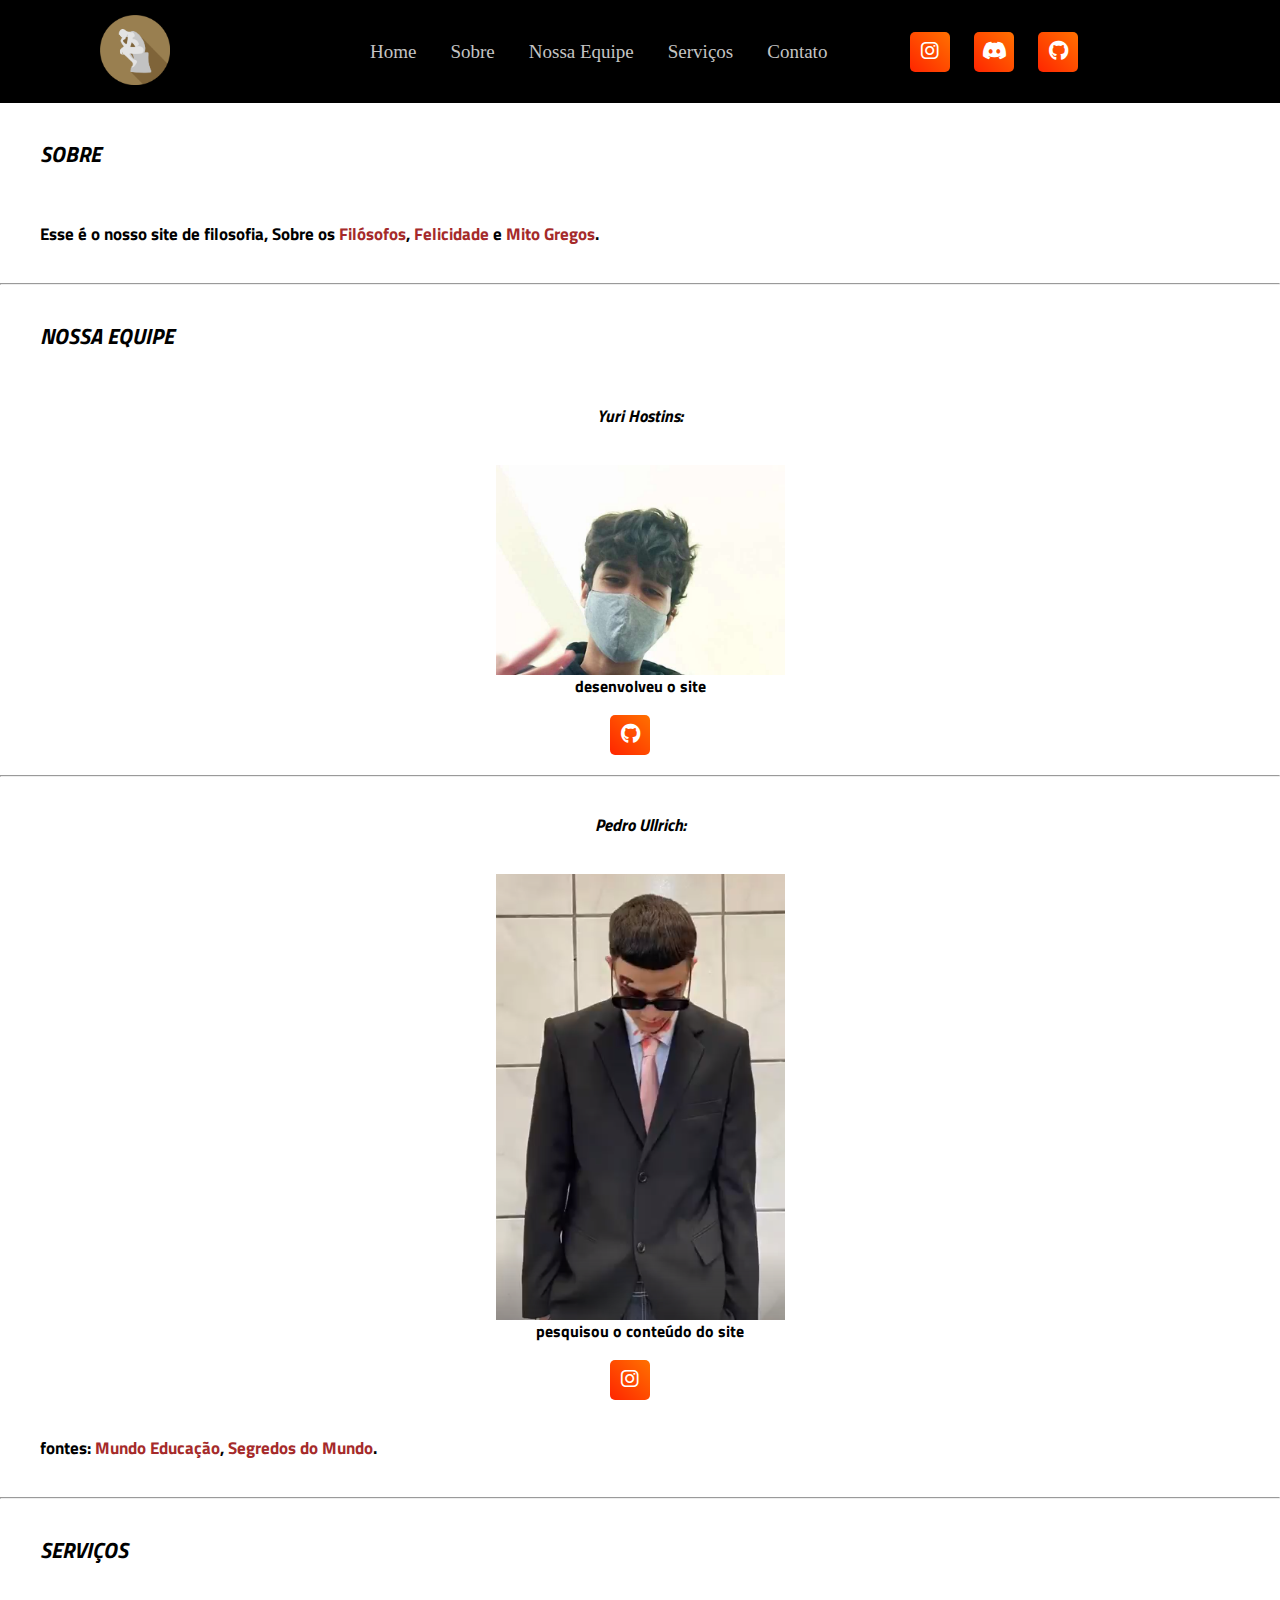
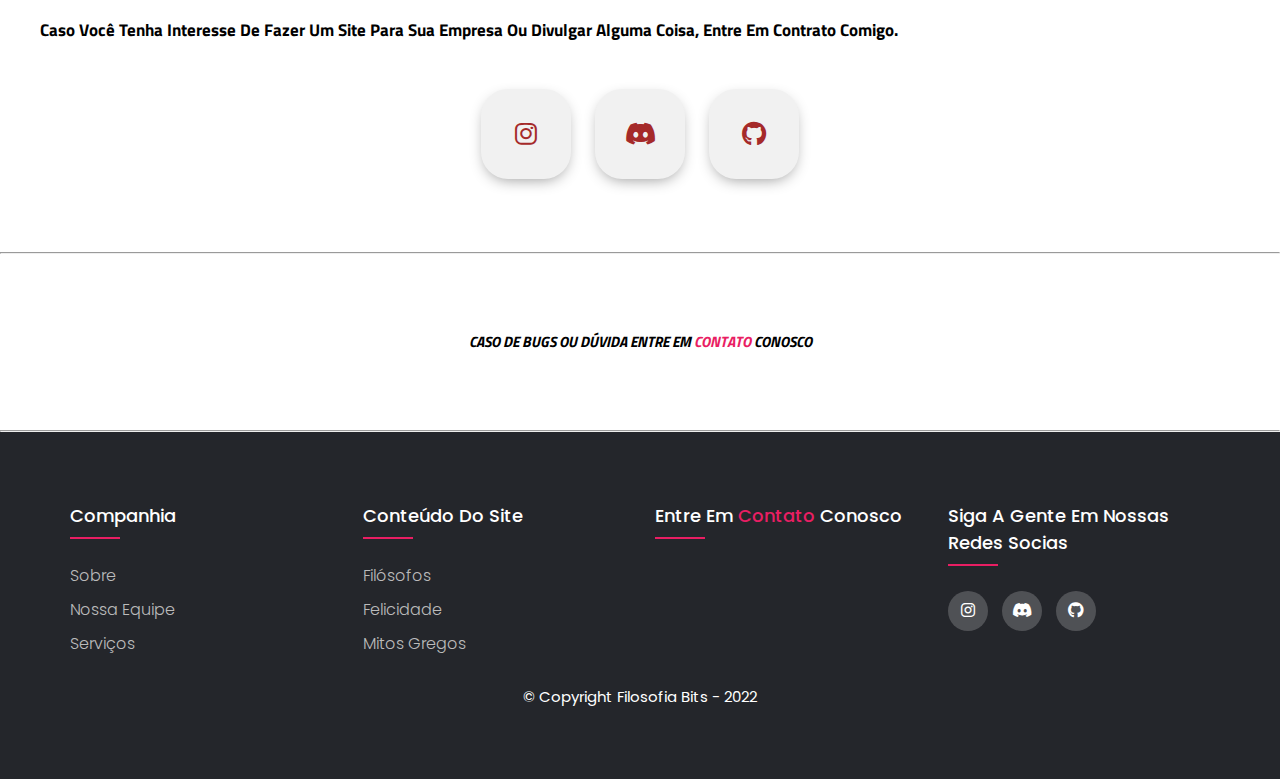
==== commit ef1a7b1d: "Add files via upload" ====
--- a/Filosofia Bits/html/Companhia.html
+++ b/Filosofia Bits/html/Companhia.html
@@ -110,7 +110,7 @@
 					<p class="texto_equipe texto_equipe-tablet"><strong><em>Pedro</a> Ullrich:</em></strong></p>
 					<figure>
 						<img src="../img/pedro.png" alt="Pedro Ullrich, Aluno do Cedup Herman Hering - 2022">
-						<figcaption class="figcaption-tablet"><strong>pesquisou o conteudo do site</strong></figcaption>
+						<figcaption class="figcaption-tablet"><strong>pesquisou o conteúdo do site</strong></figcaption>
 					</figure>	
 				
 				
@@ -198,7 +198,7 @@
 		
         <div id="preloader">
 			<div class="inner">
-			<!-- HTML DA ANIMAÇÃO MUITO LOUCA DO SEU PRELOADER! -->
+			<!-- html da animação muito louca do Preloader! -->
 			<div class="bolas">
 				<div></div>
 				<div></div>
--- a/Filosofia Bits/css/responsivo/companhia/responsivo-navbar.css
+++ b/Filosofia Bits/css/responsivo/companhia/responsivo-navbar.css
@@ -179,9 +179,19 @@
     }
 }
 
+/* parte laptop */
+
+@media screen and (max-width: 1399px){
+
+    .menu .navigation-navbar .link-navbar {
+      font-size: 19px;
+    }
+
+}
+
 /* parte desktop */ 
 
-@media screen and (min-width: 1440px) {
+@media screen and (min-width: 1400px) {
     
     .titulo-principal {
       font-size: 27px;
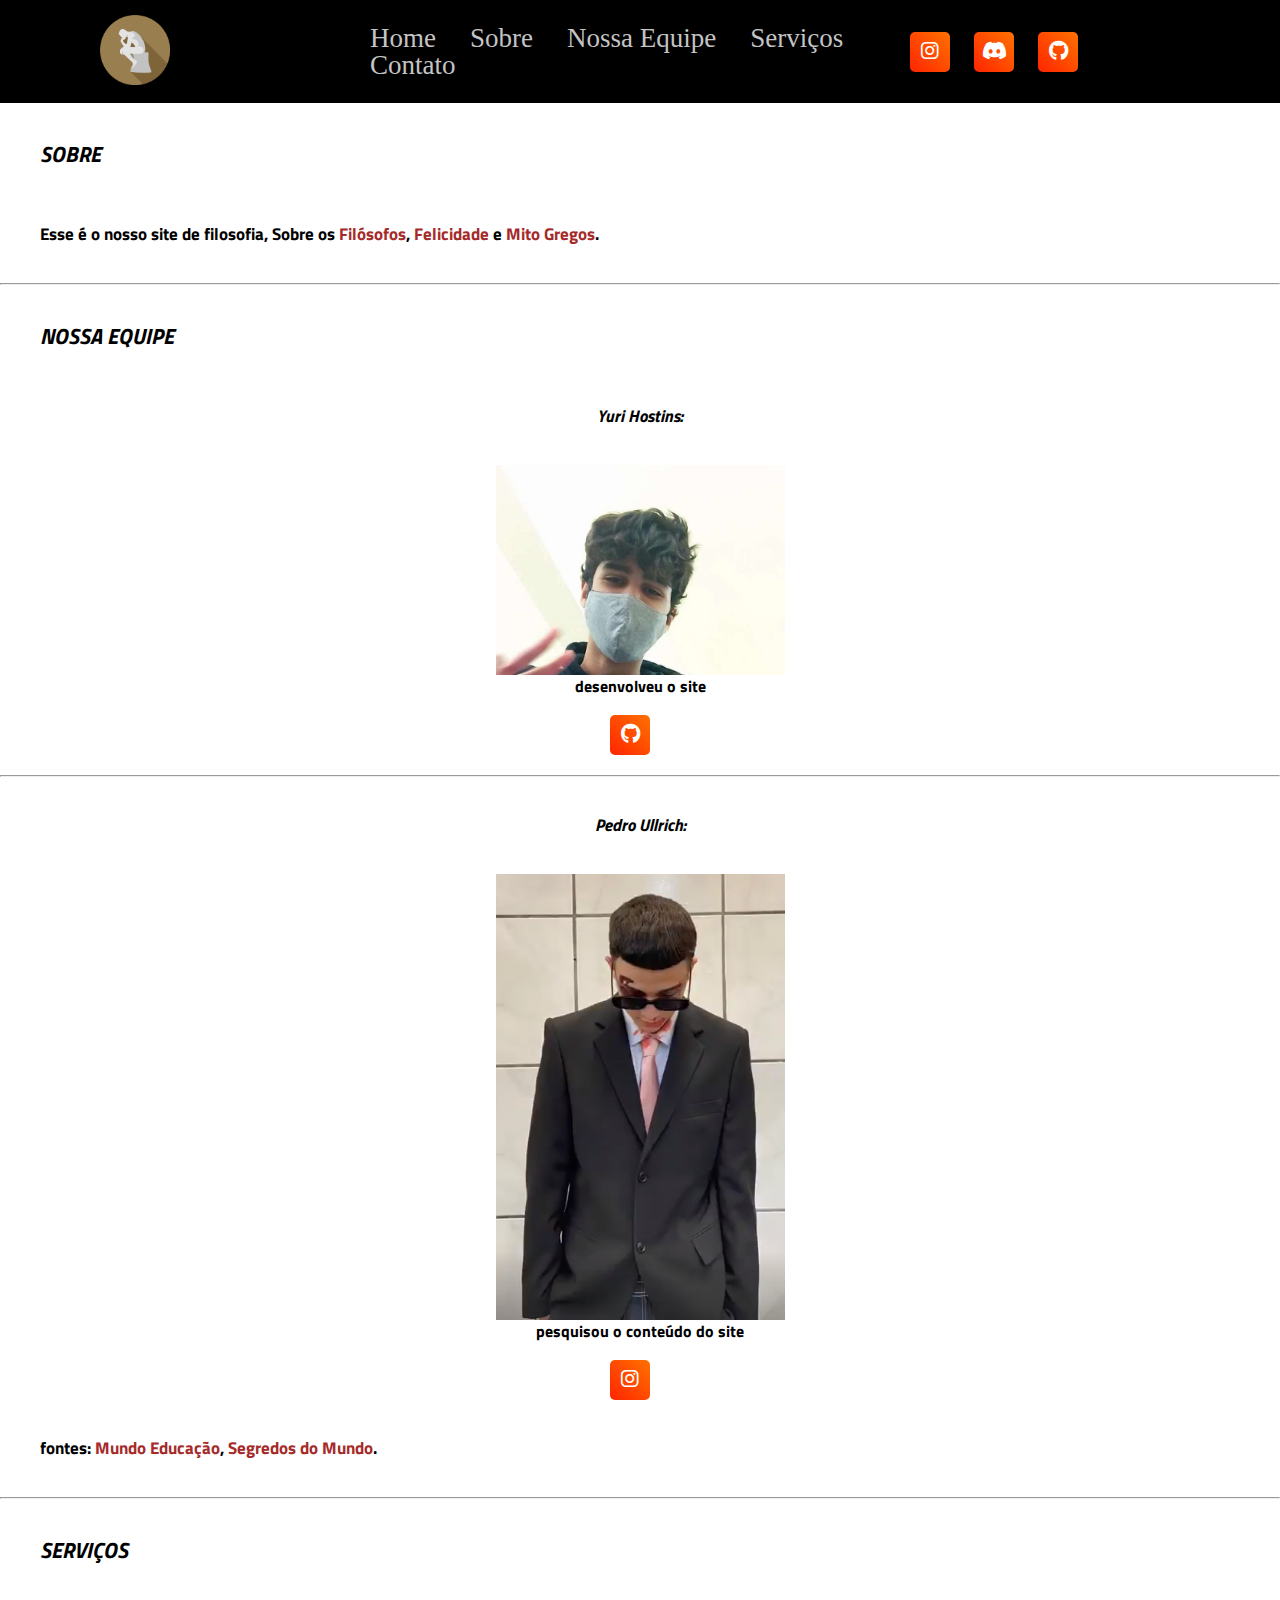
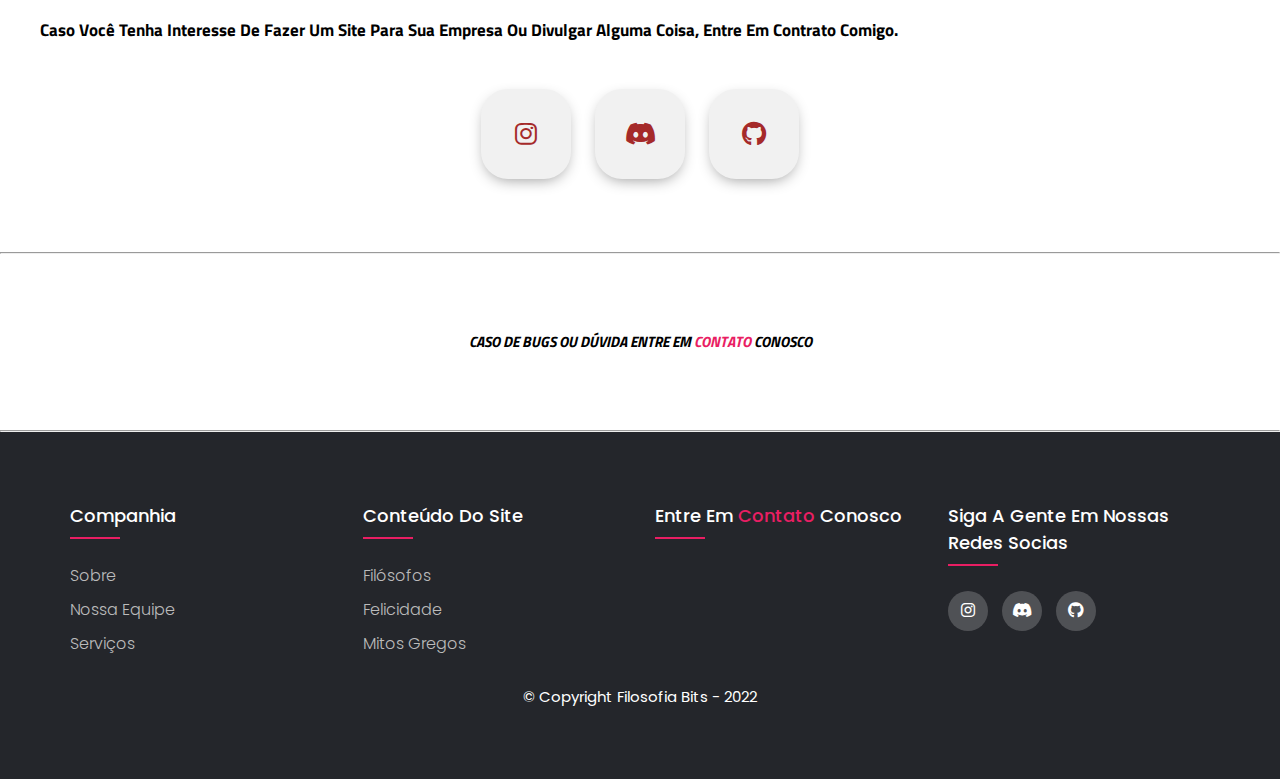
==== commit 9a805145: "Add files via upload" ====
--- a/Filosofia Bits/html/Companhia.html
+++ b/Filosofia Bits/html/Companhia.html
@@ -1,22 +1,23 @@
 <!DOCTYPE html>
 <html lang="pt-br">
-    <head>
-        <!--Tags Metas-->
-        
-        <meta charset="UTF-8">
-        <meta name="viewport" content="width=device-width, initial-scale=1.0">
-        <meta http-equiv="X-UA-Compatible" content="IE=edge">
-		
+
+	<head>
+		<!--Tags Metas-->
+
+		<meta charset="UTF-8">
+		<meta name="viewport" content="width=device-width, initial-scale=1.0">
+		<meta http-equiv="X-UA-Compatible" content="IE=edge">
+
 		<!--Links-->
 
 		<link rel="stylesheet" href="../css/loader/Preloader.css">
-        <link rel="icon" type="image/x-icon" href="../img/favicon/favicon.png">
+		<link rel="icon" type="image/x-icon" href="../img/favicon/favicon.png">
 		<link rel="stylesheet" href="../css/reset.css">
-        <link rel="stylesheet" href="../css/Companhia/navbar.css">
-        <link rel="stylesheet" href="../css/Companhia/sobre.css">
+		<link rel="stylesheet" href="../css/Companhia/navbar.css">
+		<link rel="stylesheet" href="../css/Companhia/sobre.css">
 		<link rel="stylesheet" href="../css/Companhia/equipe.css">
 		<link rel="stylesheet" href="../css/Companhia/aviso.css">
-        <link rel="stylesheet" href="../css/Companhia/rodape.css">
+		<link rel="stylesheet" href="../css/Companhia/rodape.css">
 		<link rel="stylesheet" href="../css/Companhia/servicos.css">
 		<link rel="stylesheet" href="../css/responsivo/companhia/responsivo-navbar.css">
 		<link rel="stylesheet" href="../css/responsivo/companhia/responsivo-servicos.css">
@@ -24,84 +25,110 @@
 		<link href="https://fonts.googleapis.com/css?family=Montserrat&display=swap" rel="stylesheet">
 		<link rel="stylesheet" href="https://cdnjs.cloudflare.com/ajax/libs/font-awesome/6.0.0/css/all.min.css">
 
-		 <!--Título-->
-		 <title>Companhia | Filosofia Bits</title>
+		<!-- Script -->
+
+		<script src="../js/navbar-companhia.js" defer></script>
+		<script src="../js/preloader.js" defer></script>
+
+		<!--Título-->
+		<title>Companhia | Filosofia Bits</title>
 	</head>
 	<body>
 
-        <!-- header -->
-
-        <header class="cabecalho">
-            <div class="container">
-                <div class="logo"><img class="img-logo" title="logotipo da Filosofia Bits" src="../img/logo.png"></div>
-                <div class="menu">
-                    <nav class="navigation-navbar">
-                        <a class="link-navbar" href="../index.html">home</a>
-                        <a class="link-navbar" href="#sobre">sobre</a>
-                        <a class="link-navbar" href="#equipe">nossa equipe</a>
-                        <a class="link-navbar" href="#servicos">serviços</a>
-                        <a class="link-navbar" href="contato.html">contato</a>
-                    </nav>
-                </div>
-    
-                <div class="social">
-                    <button class="botao-redesocial"><a target="_blank" href="https://www.instagram.com/dev.yuri21/"><i class="fa-brands fa-instagram"></i></a></button>
-                    <button title="Servidor do discord" class="botao-redesocial"><a target="_blank" href="https://discord.gg/HM6gBczgXX"><i class="fa-brands fa-discord"></i></a></button>
-                    <button class="botao-redesocial"><a target="_blank" href="https://github.com/Yuri-Hostins"><i class="fa-brands fa-github"></i></a></button>
-                </div>
-				
-					
+		<!-- header -->
+
+		<header class="cabecalho">
+			<div class="container">
+				<div class="logo"><img class="img-logo" title="logotipo da Filosofia Bits" src="../img/logo.png"></div>
+				<div class="menu">
+					<nav class="navigation-navbar">
+						<a class="link-navbar" href="../index.html">home</a>
+						<a class="link-navbar" href="#sobre">sobre</a>
+						<a class="link-navbar" href="#equipe">nossa equipe</a>
+						<a class="link-navbar" href="#servicos">serviços</a>
+						<a class="link-navbar" href="contato.html">contato</a>
+					</nav>
+				</div>
+
+				<div class="social">
+					<button class="botao-redesocial">
+						<a target="_blank" href="https://www.instagram.com/dev.yuri21/">
+							<i class="fa-brands fa-instagram"></i>
+						</a>
+					</button>
+					<button title="Servidor do discord" class="botao-redesocial">
+						<a target="_blank" href="https://discord.gg/HM6gBczgXX">
+							<i class="fa-brands fa-discord"></i>
+						</a>
+					</button>
+					<button class="botao-redesocial">
+						<a target="_blank" href="https://github.com/Yuri-Hostins">
+							<i class="fa-brands fa-github"></i>
+						</a>
+					</button>
+				</div>
+
+
 				<section>
 					<div>
 						<div id="content">
-				
+
 							<span class="slide_companhia slide_companhia-tablet">
 								<a class="link_hamburguer link_hamburguer-tablet" href="#" onClick="openSlideMenu()">
-								<i class="fas fa-bars"></i>
+									<i class="fas fa-bars"></i>
 								</a>
-								
+
 							</span>
-					
+
 							<div id="menu" class="nav_hamburguer nav_hamburguer-tablet">
 								<a href="#" class="close close-tablet link_hamburguer link_hamburguer-tablet" onClick="closeSlideMenu()">
-								<i class="fas fa-times"></i></a>
+									<i class="fas fa-times"></i>
+								</a>
 								<a class="link_hamburguer link_hamburguer-tablet" href="../index.html"><strong>home</strong></a>
-                        		<a class="link_hamburguer link_hamburguer-tablet" href="Filosofos.html"><strong>filosofos</strong></a>
-                        		<a class="link_hamburguer link_hamburguer-tablet" href="felicidade.html"><strong>felicidade</strong></a>
-                        		<a class="link_hamburguer link_hamburguer-tablet" href="mitos_gregos.html"><strong>mitos gregos</strong></a>
-                        		<a class="link_hamburguer link_hamburguer-tablet" href="contato.html"><strong>contato</strong></a>
+								<a class="link_hamburguer link_hamburguer-tablet" href="Filosofos.html"><strong>filosofos</strong></a>
+								<a class="link_hamburguer link_hamburguer-tablet" href="felicidade.html"><strong>felicidade</strong></a>
+								<a class="link_hamburguer link_hamburguer-tablet" href="mitos_gregos.html"><strong>mitosgregos</strong></a>
+								<a class="link_hamburguer link_hamburguer-tablet" href="contato.html"><strong>contato</strong></a>
 							</div>
 						</div>
 					</div>
-				</section>	
-				
-				
-            </div>
-        </header>   
-
-        <section id="sobre">
-            <div>
-                <h2 class="titulo-principal titulo-principal-tablet"><strong><em>Sobre</em></strong></h2>
-                <p class="texto_sobre texto_sobre-tablet"><strong>Esse é o nosso site de filosofia, Sobre os <a class="link" href="Filosofos.html"> Filósofos</a>, <a class="link" href="felicidade.html"> Felicidade</a> e <a class="link" href="mitos_gregos.html">Mito Gregos</a>.</strong></p>
-            </div>
+				</section>
+
+
+			</div>
+		</header>
+
+		<section id="sobre">
+			<div>
+				<h2 class="titulo-principal titulo-principal-tablet"><strong><em>Sobre</em></strong></h2>
+				<p class="texto_sobre texto_sobre-tablet">
+					<strong>Esse é o nosso site de filosofia, Sobre os <a class="link"
+					href="Filosofos.html"> Filósofos</a>, <a class="link" href="felicidade.html"> Felicidade</a> e <a
+					class="link" href="mitos_gregos.html">Mito Gregos</a>.</strong>
+				</p>
+			</div>
 		</section>
-			
-			<hr>
+
+		<hr>
 		<section id="equipe">
-            <div>
-                <h2 class="titulo-principal titulo-principal-tablet"><strong><em>Nossa Equipe</em></strong></h2>
-				
+			<div>
+				<h2 class="titulo-principal titulo-principal-tablet"><strong><em>Nossa Equipe</em></strong></h2>
+
 				<section class="imagem">
 					<p class="texto_equipe texto_equipe-tablet"><strong><em>Yuri Hostins:</em></strong></p>
 					<figure>
 						<img src="../img/yuri.png" width="289" alt="Yuri Hostins, Aluno do Cedup Herman Hering - 2022">
 						<figcaption class="figcaption-tablet"><strong>desenvolveu o site</strong></figcaption>
-					</figure>	
-				
-				
+					</figure>
+
+
 					<div id="social-servicos">
-                    	<button class="botao-redesocial"><a title="GitHub do Yuri" target="_blank" href="https://www.instagram.com/047_predo/"><i class="fa-brands fa-github"></i></a></button>
-               	 	</div>
+						<button class="botao-redesocial">
+							<a title="GitHub do Yuri" target="_blank"href="https://www.instagram.com/047_predo/">
+								<i class="fa-brands fa-github"></i>
+							</a>
+						</button>
+					</div>
 				</section>
 
 				<hr>
@@ -111,61 +138,73 @@
 					<figure>
 						<img src="../img/pedro.png" alt="Pedro Ullrich, Aluno do Cedup Herman Hering - 2022">
 						<figcaption class="figcaption-tablet"><strong>pesquisou o conteúdo do site</strong></figcaption>
-					</figure>	
-				
-				
+					</figure>
+
+
 					<div class="social-servicos">
-                    	<button class="botao-redesocial"><a title="instagram do Pedro" target="_blank" href="https://www.instagram.com/047_predo/"><i class="fa-brands fa-instagram"></i></a></button>
-               	 	</div>
+						<button class="botao-redesocial">
+							<a title="instagram do Pedro" target="_blank" href="https://www.instagram.com/047_predo/">
+								<i class="fa-brands fa-instagram"></i>
+							</a>
+						</button>
+					</div>
 				</section>
 
-				<p class="fontes fontes-tablet"><strong>fontes: <a class="link" target="_blank" href="https://mundoeducacao.uol.com.br">Mundo Educação</a>,<a class="link" target="_blank" href="https://segredosdomundo.r7.com"> Segredos do Mundo</a>.</strong></p>
-
+				<p class="fontes fontes-tablet"><strong>fontes: <a class="link" target="_blank"
+					href="https://mundoeducacao.uol.com.br">Mundo Educação</a>,<a class="link" target="_blank"
+					href="https://segredosdomundo.r7.com"> Segredos do Mundo</a>.</strong>
+				</p>
 			</div>
 		</section>
-			
-			<hr>
-		
+
+		<hr>
+
 		<section id="servicos">
-            <div>
-                <h2 class="titulo-principal titulo-principal-tablet"><strong><em>Serviços</em></strong></h2>
-            </div>
-
-			<div>
-				<p class="texto_servicos texto_servicos-tablet"><strong>caso você tenha interesse de fazer um site para sua empresa ou divulgar alguma coisa, entre em contrato comigo.</strong></p>
-			</div>
-
-			
+			<div>
+				<h2 class="titulo-principal titulo-principal-tablet"><strong><em>Serviços</em></strong></h2>
+			</div>
+
+			<div>
+				<p class="texto_servicos texto_servicos-tablet"><strong>caso você tenha interesse de fazer um site para sua
+						empresa ou divulgar alguma coisa, entre em contrato comigo.</strong></p>
+			</div>
+
+
 
 			<div class="page">
 				<div class="icon">
-					<a class="btn" target="_blank" href="https://www.instagram.com/dev.yuri21/"><i class="fab fa-instagram botao_rede-mobile botao_rede-tablet"></i></a>
-					<a class="btn" target="_blank" href="https://discord.gg/HM6gBczgXX"><i class="fab fa-discord botao_rede-mobile botao_rede-tablet"></i></a>
-					<a class="btn" target="_blank" href="https://github.com/Yuri-Hostins"><i class="fa-brands fa-github botao_rede-mobile botao_rede-tablet"></i></a>
-				</div>
-			</div>
-
-        </section>
-
-		<hr>
-		
+					<a class="btn" target="_blank" href="https://www.instagram.com/dev.yuri21/">
+						<i class="fab fa-instagram botao_rede-mobile botao_rede-tablet"></i></a>
+					<a class="btn" target="_blank" href="https://discord.gg/HM6gBczgXX">
+						<i class="fab fa-discord botao_rede-mobile botao_rede-tablet"></i>
+					</a>
+					<a class="btn" target="_blank" href="https://github.com/Yuri-Hostins">
+						<i class="fa-brands fa-github botao_rede-mobile botao_rede-tablet"></i>
+					</a>
+				</div>
+			</div>
+
+		</section>
+
+		<hr>
+
 		<div>
-			<h4 class="titulo-aviso titulo-aviso-tablet"><strong><em>Caso de bugs ou dúvida entre em <a class="contato-link" href="contato.html">contato</a> conosco</em></strong></h4>
+			<h4 class="titulo-aviso titulo-aviso-tablet"><strong><em>Caso de bugs ou dúvida entre em <a class="contato-link"href="contato.html">contato</a> conosco</em></strong></h4>
 		</div>
 
 		<hr>
 
 
 
-        <footer class="footer">
+		<footer class="footer">
 			<div class="container-footer">
 				<div class="row-footer">
 					<div class="footer-col">
 						<h4 class="titulo-footer">Companhia</h4>
 						<ul class="list-footer">
-							<li class="item-footer"><a class="link-footer" href="Companhia.html">sobre</a></li>
-							<li class="item-footer"><a class="link-footer" href="Companhia.html">nossa equipe</a></li>
-							<li class="item-footer"><a class="link-footer" href="Companhia.html">serviços</a></li>
+							<li class="item-footer"><a class="link-footer" href="#sobre">sobre</a></li>
+							<li class="item-footer"><a class="link-footer" href="#equipe">nossa equipe</a></li>
+							<li class="item-footer"><a class="link-footer" href="#servicos">serviços</a></li>
 						</ul>
 					</div>
 					<div class="footer-col">
@@ -182,34 +221,37 @@
 					<div class="footer-col">
 						<h4 class="titulo-footer">Siga a gente em nossas redes socias</h4>
 						<div class="social-links">
-							<a class="link-footer" target="_blank" href="https://www.instagram.com/dev.yuri21/"><i class="fab fa-instagram"></i></a>
-							<a class="link-footer" target="_blank" href="https://discord.gg/HM6gBczgXX"><i class="fab fa-discord"></i></a>
-							<a class="link-footer" target="_blank" href="https://github.com/Yuri-Hostins"><i class="fa-brands fa-github"></i></a>
+							<a class="link-footer" target="_blank" href="https://www.instagram.com/dev._.yuri/">
+								<i class="fab fa-instagram"></i>
+							</a>
+							<a class="link-footer" target="_blank" href="https://discord.gg/HM6gBczgXX">
+								<i class="fab fa-discord"></i>
+							</a>
+							<a class="link-footer" target="_blank" href="https://github.com/Yuri-Hostins">
+								<i class="fa-brands fa-github"></i>
+							</a>
 						</div>
 					</div>
-				</div>				
+				</div>
 				<address>
 					<p class="copyright">&copy; Copyright Filosofia Bits - 2022</p>
 				</address>
 			</div>
-	   </footer>
-
-        <!-- início do preloader -->
-		
-        <div id="preloader">
+		</footer>
+
+		<!-- início do preloader -->
+
+		<div id="preloader">
 			<div class="inner">
-			<!-- html da animação muito louca do Preloader! -->
-			<div class="bolas">
-				<div></div>
-				<div></div>
-				<div></div>                    
-			</div>
+				<!-- html da animação muito louca do Preloader! -->
+				<div class="bolas">
+					<div></div>
+					<div></div>
+					<div></div>
+				</div>
 			</div>
 		</div>
-		
-        <!-- fim do preloader -->
-
-        <script src="../js/navbar-companhia.js"></script>
-		<script src="../js/preloader.js"></script>
-    </body>
+
+		<!-- fim do preloader -->
+	</body>
 </html>--- a/Filosofia Bits/css/loader/Preloader.css
+++ b/Filosofia Bits/css/loader/Preloader.css
@@ -7,7 +7,7 @@
     right:0;
     bottom:0;
     background-color:#F27620; /* cor do background que vai ocupar o body */
-    z-index:999; /* z-index para jogar para frente e sobrepor tudo */
+    z-index: 999; /* z-index para jogar para frente e sobrepor tudo */
 }
 
 #preloader .inner {
--- a/Filosofia Bits/css/Companhia/navbar.css
+++ b/Filosofia Bits/css/Companhia/navbar.css
@@ -7,9 +7,6 @@
     font-family: 'Titillium Web', sans-serif;
 }
 
-html{
-    scroll-behavior: smooth;
-}
 
 .container{
     max-width: 1080px;
@@ -29,7 +26,7 @@
     padding: 15px 4%;
     position: sticky;
     top: 0;
-    z-index: 9999;
+    z-index: 997;
 }
 
 .logo{
@@ -108,7 +105,7 @@
     width: 100%;
     height: 0;
     visibility: hidden;
-    z-index: 1000;
+    z-index: 998;
     transition: 0.5s;
     overflow: hidden;
 }
--- a/Filosofia Bits/css/Companhia/servicos.css
+++ b/Filosofia Bits/css/Companhia/servicos.css
@@ -84,3 +84,52 @@
 
 
 
+/*parte mobile */
+
+@media screen and (max-width: 414px) {
+    .botao_rede-mobile {
+        color: #a52a2a;
+        display: block;
+    }
+
+    .icon {
+        padding-bottom: 20px;
+        margin-bottom: 20px;
+    }
+
+    
+}   
+/* parte tablet */
+
+@media screen and (max-width: 949px) {
+    
+    .botao_rede-tablet {
+        color: #a52a2a;
+        display: block;
+    }
+}
+
+/* parte desktop */ 
+
+@media screen and (min-width: 1440px) {
+
+    #social-servicos .botao-redesocial {
+        width: 58px;
+        height: 58px;
+    }
+  
+    .social-servicos .botao-redesocial {
+        width: 58px;
+        height: 58px;
+    }
+
+    .texto_servicos {
+        font-size: 22px;
+    }
+
+    .titulo-aviso {
+        font-size: 20px;
+    }
+
+    
+}--- a/Filosofia Bits/css/back_to_top/back-top.css
+++ b/Filosofia Bits/css/back_to_top/back-top.css
@@ -1,8 +1,3 @@
-html,
-body {
-    scroll-behavior: smooth;
-}
-
 #btn-top {
   position: fixed;
   bottom: 50px;
@@ -19,7 +14,8 @@
   transition: ease-in-out 1.0s
 }
 
-#btn-top:hover {
+#btn-top:hover,
+#btn-top:focus {
   background-color: rgba(255, 0, 0);
   transition: ease-in-out .9s
 }
